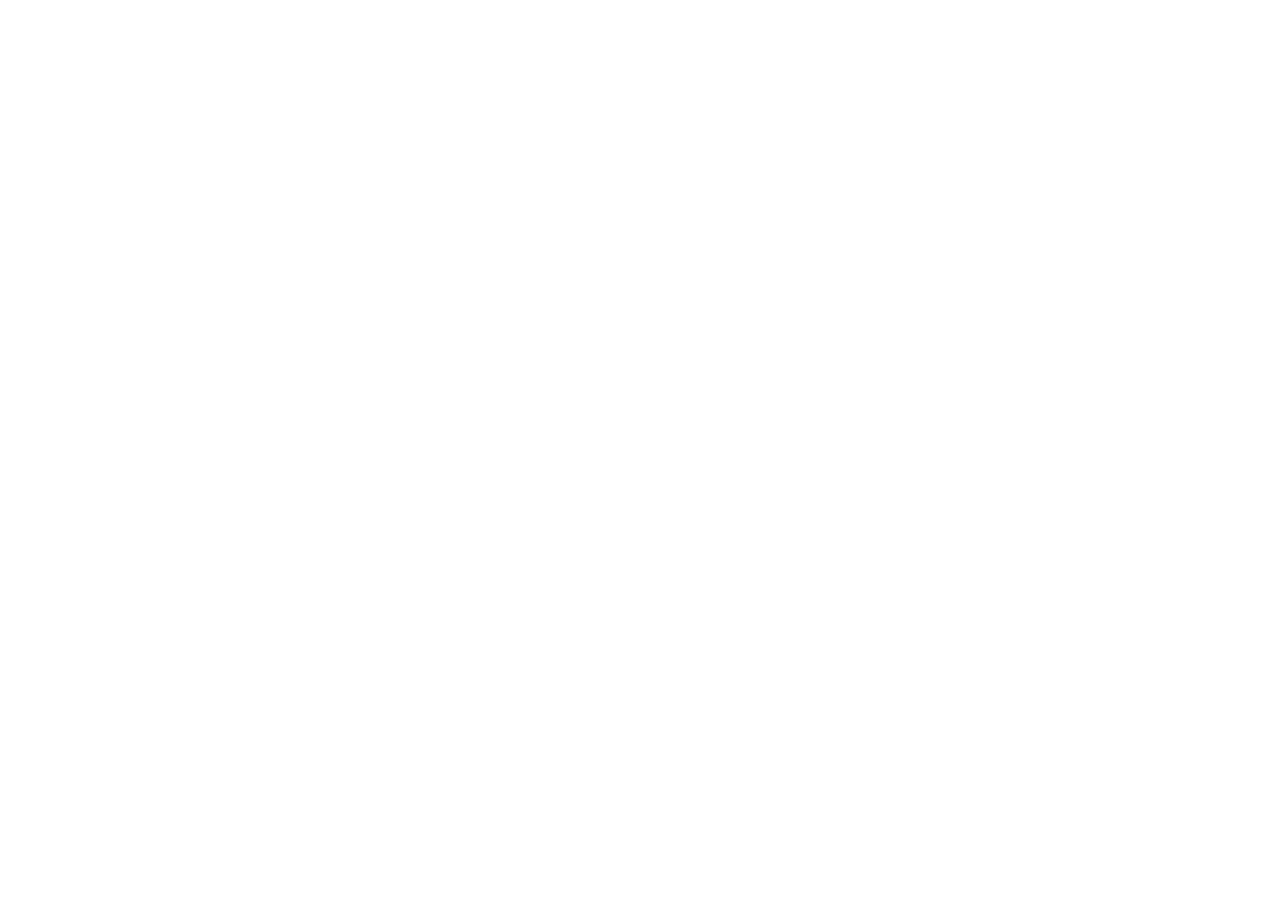
==== index.html @ 9e4595b1 "init commit" ====
<!DOCTYPE html>
<html lang="en">
<head>
    <meta charset="UTF-8">
    <meta name="viewport" content="width=device-width, initial-scale=1.0">
    <link rel="stylesheet" href="styles.css">
    <title>TOP Landing Page</title>
</head>
<body>
</body>
</html>
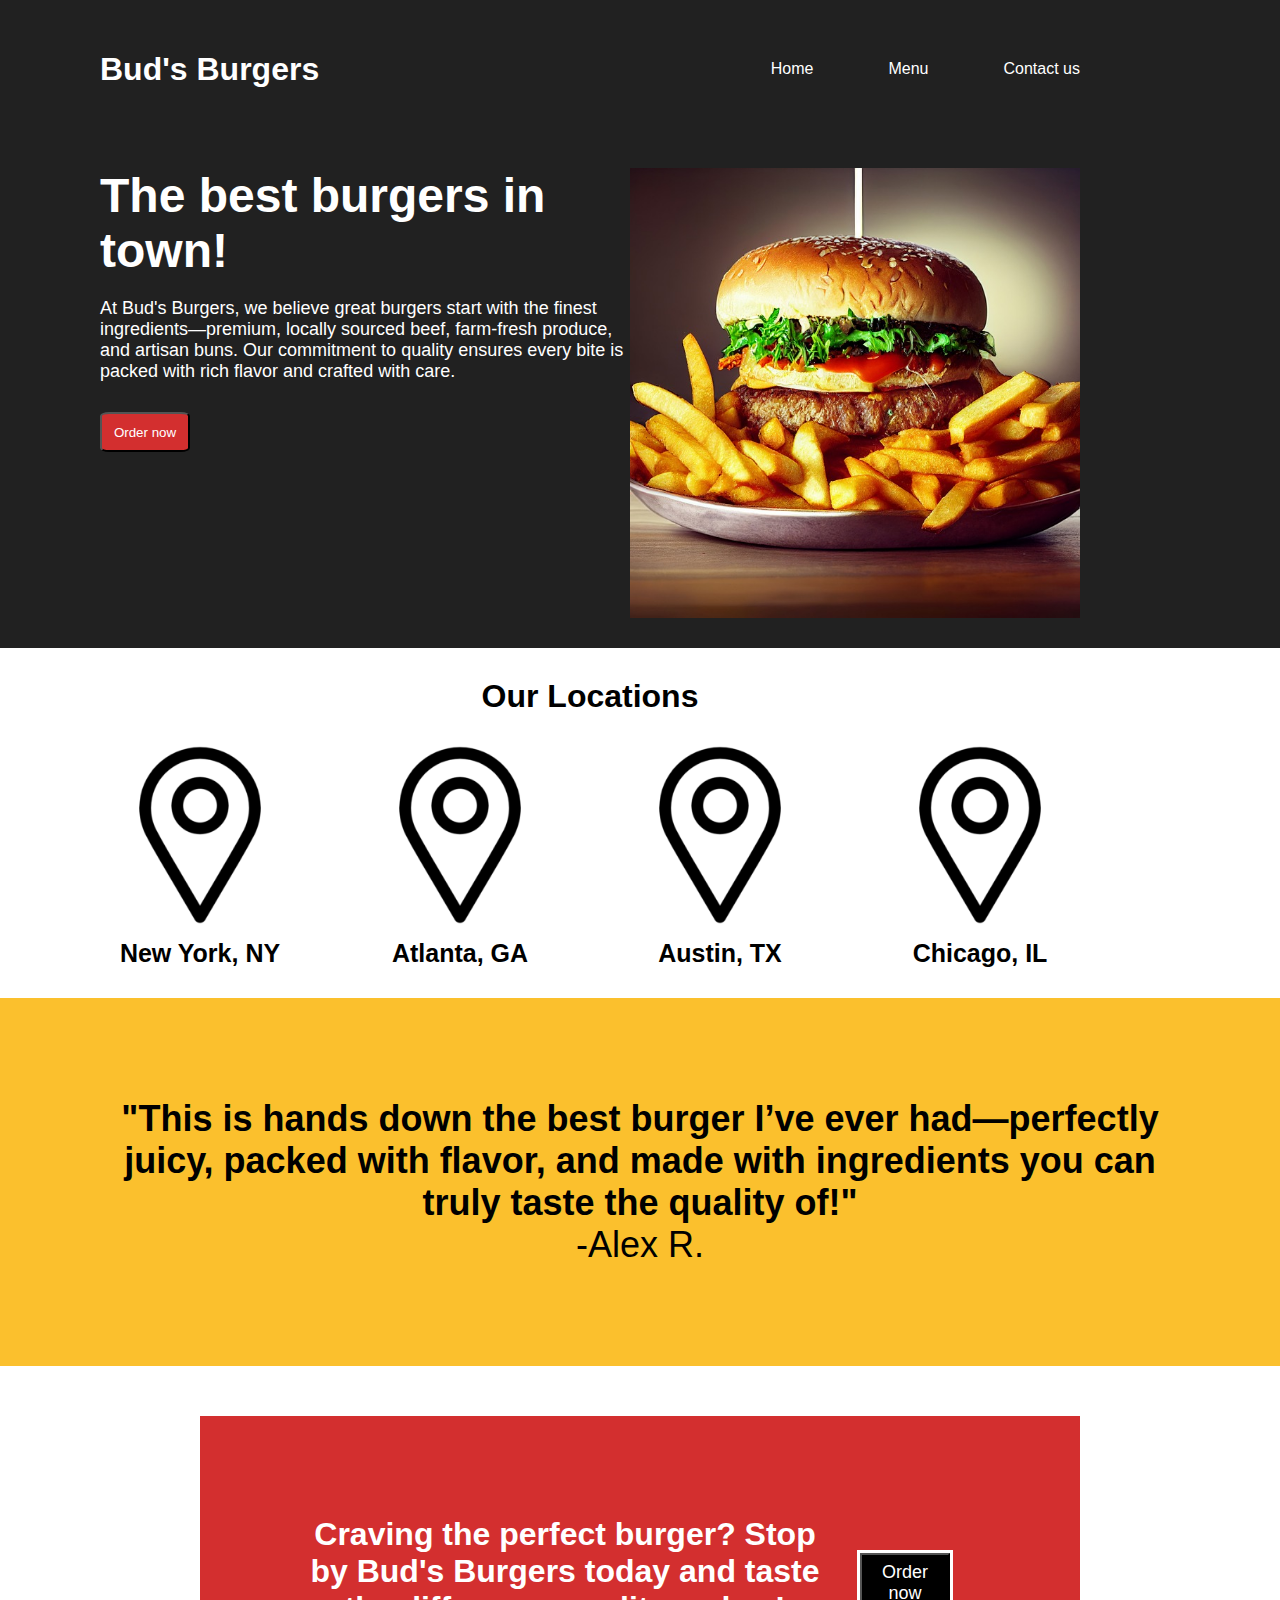
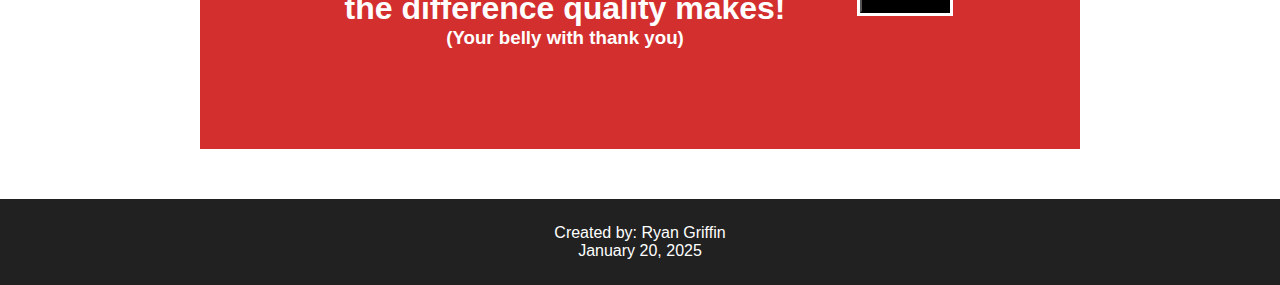
==== commit 6a36cc5f: "Finished assignment" ====
--- a/index.html
+++ b/index.html
@@ -6,6 +6,77 @@
     <link rel="stylesheet" href="styles.css">
     <title>TOP Landing Page</title>
 </head>
+
 <body>
-</body>
-</html>+
+    <header class="header">
+        <h1>Bud's Burgers</h1>
+        <nav class="header_nav_list">
+            <ul>
+                <li><a href="index.html">Home</a></li>
+                <li><a href="pages/menu.html">Menu</a></li>
+                <li><a href="pages/contact_us.html">Contact us</a></li>
+            </ul>
+        </nav>
+    </header>
+
+    <div class="hero_section">
+        <div class="hero_text">
+            <h1>The best burgers in town!</h1>
+            <p>
+                At Bud's Burgers, we believe great burgers start with the finest ingredients—premium,
+                locally sourced beef, farm-fresh produce, and artisan buns. Our commitment to quality
+                ensures every bite is packed with rich flavor and crafted with care.
+            </p>
+            <button>Order now</button>
+        </div>
+        <img class="hero_img" src="images/hero_image.jpg" alt="hero_image">
+    </div>
+
+    <div class="info_section">
+        <h1>Our Locations</h1>
+        <div class="info">
+            <div class="info_block">
+                <img src="images/location.png" alt="">
+                <p>New York, NY</p>
+            </div>
+            <div class="info_block">
+                <img src="images/location.png" alt="">
+                <p>Atlanta, GA</p>
+            </div>
+            <div class="info_block">
+                <img src="images/location.png" alt="">
+                <p>Austin, TX</p>
+            </div>
+            <div class="info_block">
+                <img src="images/location.png" alt="">
+                <p>Chicago, IL</p>
+            </div>
+        </div>
+    </div>
+
+
+    <div class = "quote_section">
+        <h3>
+            "This is hands down the best burger I’ve ever had—perfectly juicy, 
+            packed with flavor, and made with ingredients you can truly taste
+             the quality of!"</h3>
+        <p> -Alex R.</p>
+    </div>
+    
+    <div class="cta_section">
+        <div class="cta_text">
+            <h1>Craving the perfect burger? Stop by Bud's Burgers today and taste the difference quality makes!</h1>
+            <h3>(Your belly with thank you)</h3>
+        </div>
+        <div class="cta_button">
+            <button>Order now</button>
+        </div>
+    </div>
+
+    <footer class="footer">
+        <p>Created by: Ryan Griffin</p>
+        <p>January 20, 2025</p>
+    </footer>
+
+</body>--- a/styles.css
+++ b/styles.css
@@ -0,0 +1,145 @@
+* {
+    font-family: 'Roboto', sans-serif;
+    margin: 0px;
+}
+
+.header {
+    display: flex;
+    flex-direction: row;
+    background-color: #212121;
+    color: white;
+    align-items: center;
+    padding: 30px 0px 30px 100px;
+    justify-content: space-between;
+}
+
+.header_nav_list {
+    padding: 30px 200px 30px 100px;
+}
+
+.header_nav_list ul {
+    list-style: none;
+    display: flex;
+    gap: 75px;
+}
+
+.header_nav_list a {
+    color: white;
+    text-decoration: none;
+}
+
+.hero_section {
+    background-color: #212121;
+    display: flex;
+    flex-direction: row;
+    justify-content: space-between;
+    padding: 30px 200px 30px 100px;
+}
+
+.hero_section h1 {
+    font-size: 48px;
+    font-weight: 900px;
+    color: white;
+}
+
+.hero_section p {
+    font-size: 18px;
+    font-weight: 900px;
+    color: white;
+}
+
+.hero_section button {
+    background-color: #D32F2F;
+    color: white;
+    height: 40px;
+    width: 90px;
+    margin-top: 10px;
+    border-radius: 10%;
+}
+
+.hero_section img {
+    height: 450px;
+    width: 450;
+}
+
+.hero_text p {
+    padding: 20px 0px 20px 0px;
+}
+
+.info_section {
+    display: flex;
+    flex-direction: column;
+    text-align: center;
+    margin: 30px 200px 30px 100px;
+}
+
+.info_section h1 {
+    padding: 0px 0px 20px 0px
+}
+
+.info {
+    display: flex;
+    flex-direction: row;
+    justify-content: space-between;
+    gap: 10px;
+}
+
+.info_block img {
+    height: 200px;
+    border-radius: 5%;
+}
+
+.info_block p {
+    font-size: 25px;
+    font-weight: 600;
+}
+
+.quote_section {
+    display: flex;
+    flex-direction: column;
+    background-color: #FBC02D;
+    text-align: center;
+    padding: 100px;
+}
+
+.quote_section h3,
+.quote_section p {
+    font-size: 36px;
+}
+
+.cta_section {
+    display: flex;
+    flex-direction: row;
+    background-color: #D32F2F;
+    padding: 100px;
+    margin: 50px 200px 50px 200px;
+    align-items: center;
+    justify-content: center;
+}
+
+.cta_text {
+    display: flex;
+    flex-direction: column;
+    text-align: center;
+    color: white;
+}
+
+.cta_button {
+    padding: 30px;
+}
+
+.cta_button button {
+    height: 60px;
+    width: 90px;
+    font-size: 18px;
+    background-color: black;
+    color: white;
+    outline: 3px solid white;
+}
+
+.footer {
+    background-color: #212121;
+    color: white;
+    padding: 25px;
+    text-align: center;
+}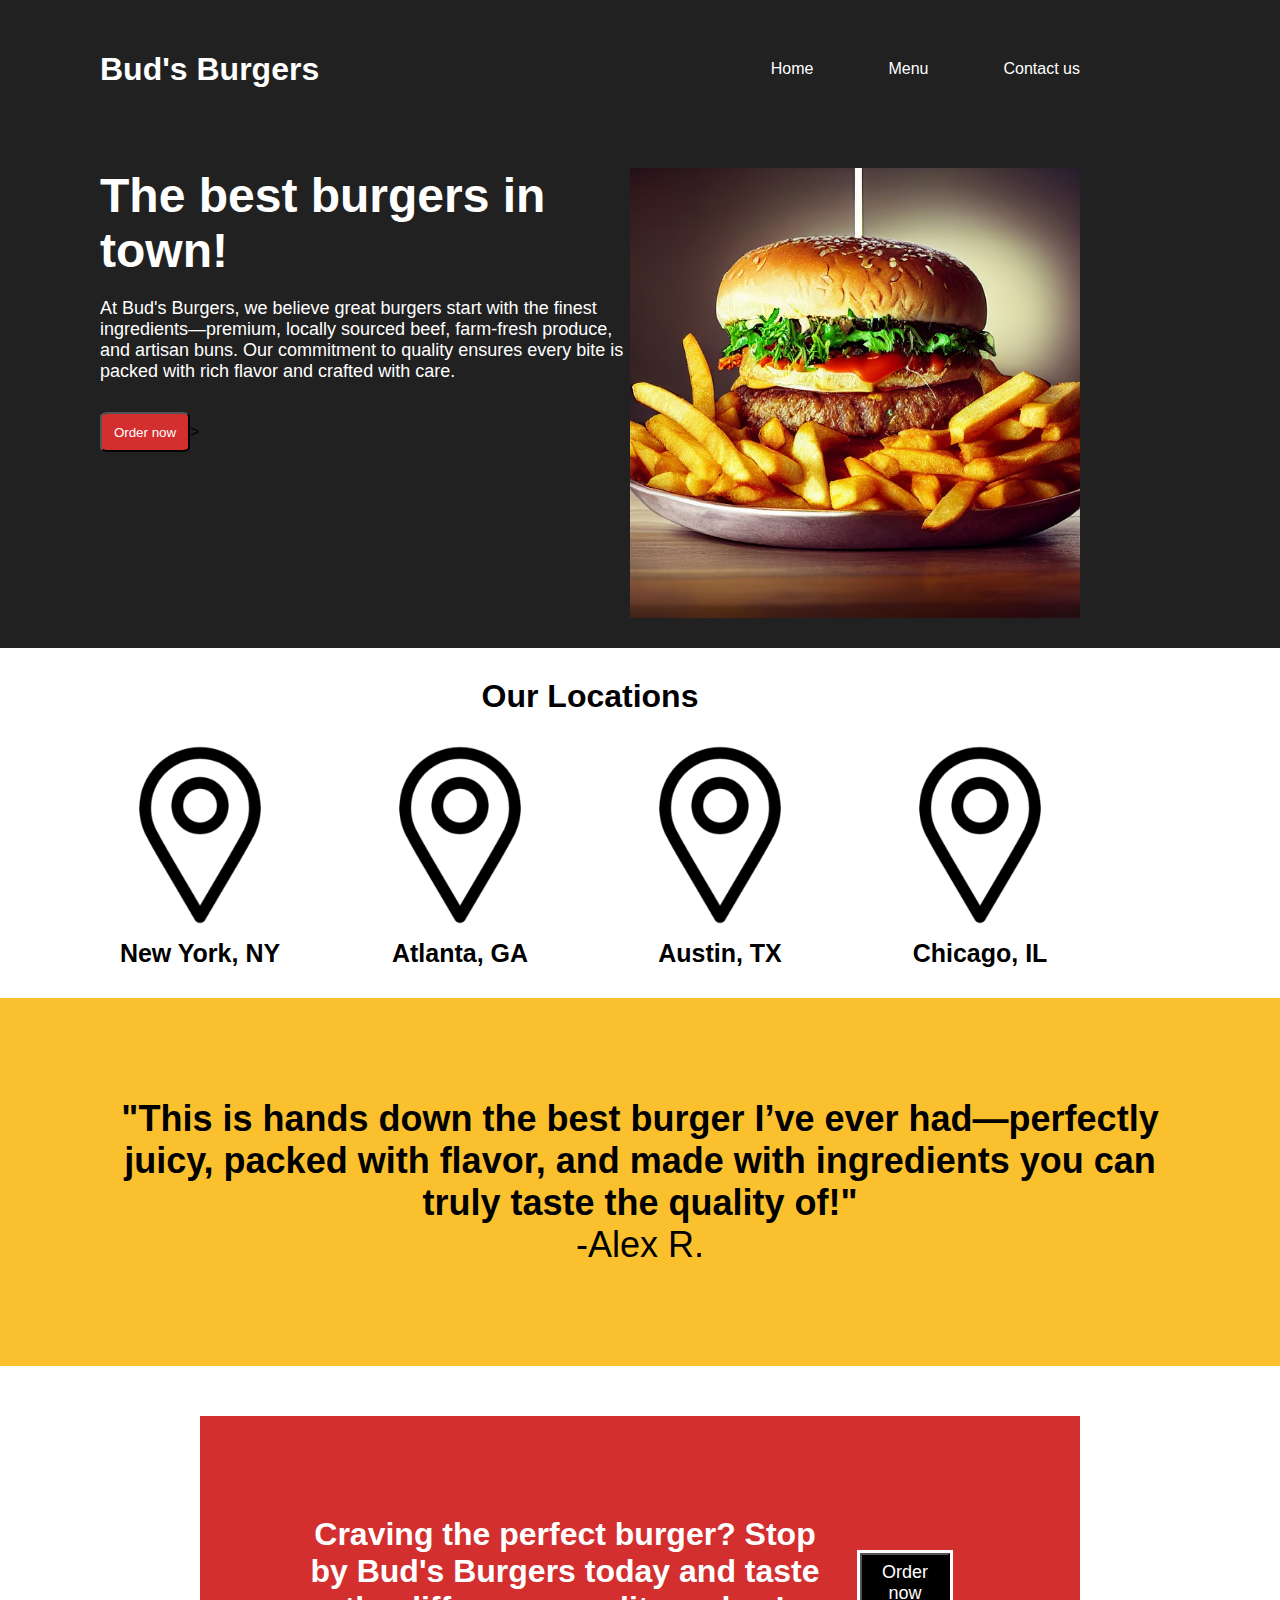
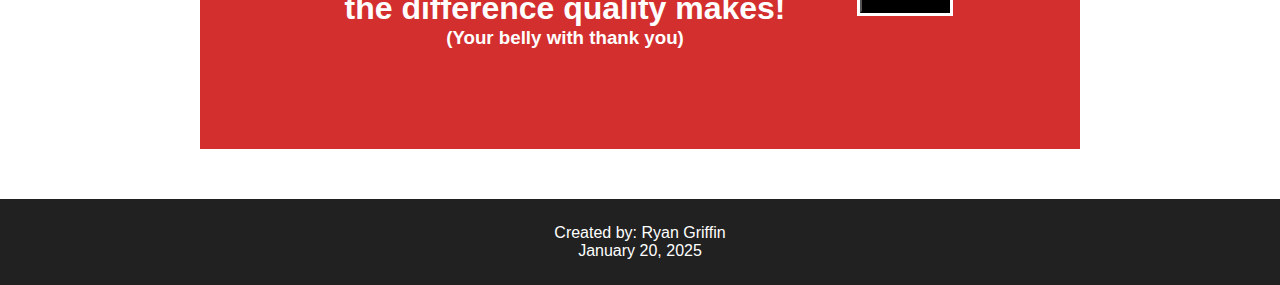
==== commit a40afd98: "linking buttons" ====
--- a/index.html
+++ b/index.html
@@ -28,7 +28,7 @@
                 locally sourced beef, farm-fresh produce, and artisan buns. Our commitment to quality
                 ensures every bite is packed with rich flavor and crafted with care.
             </p>
-            <button>Order now</button>
+            <a href="pages/menu.html"><button>Order now</button></a>>
         </div>
         <img class="hero_img" src="images/hero_image.jpg" alt="hero_image">
     </div>
@@ -70,7 +70,7 @@
             <h3>(Your belly with thank you)</h3>
         </div>
         <div class="cta_button">
-            <button>Order now</button>
+            <a href="pages/menu.html"><button>Order now</button></a>
         </div>
     </div>
 
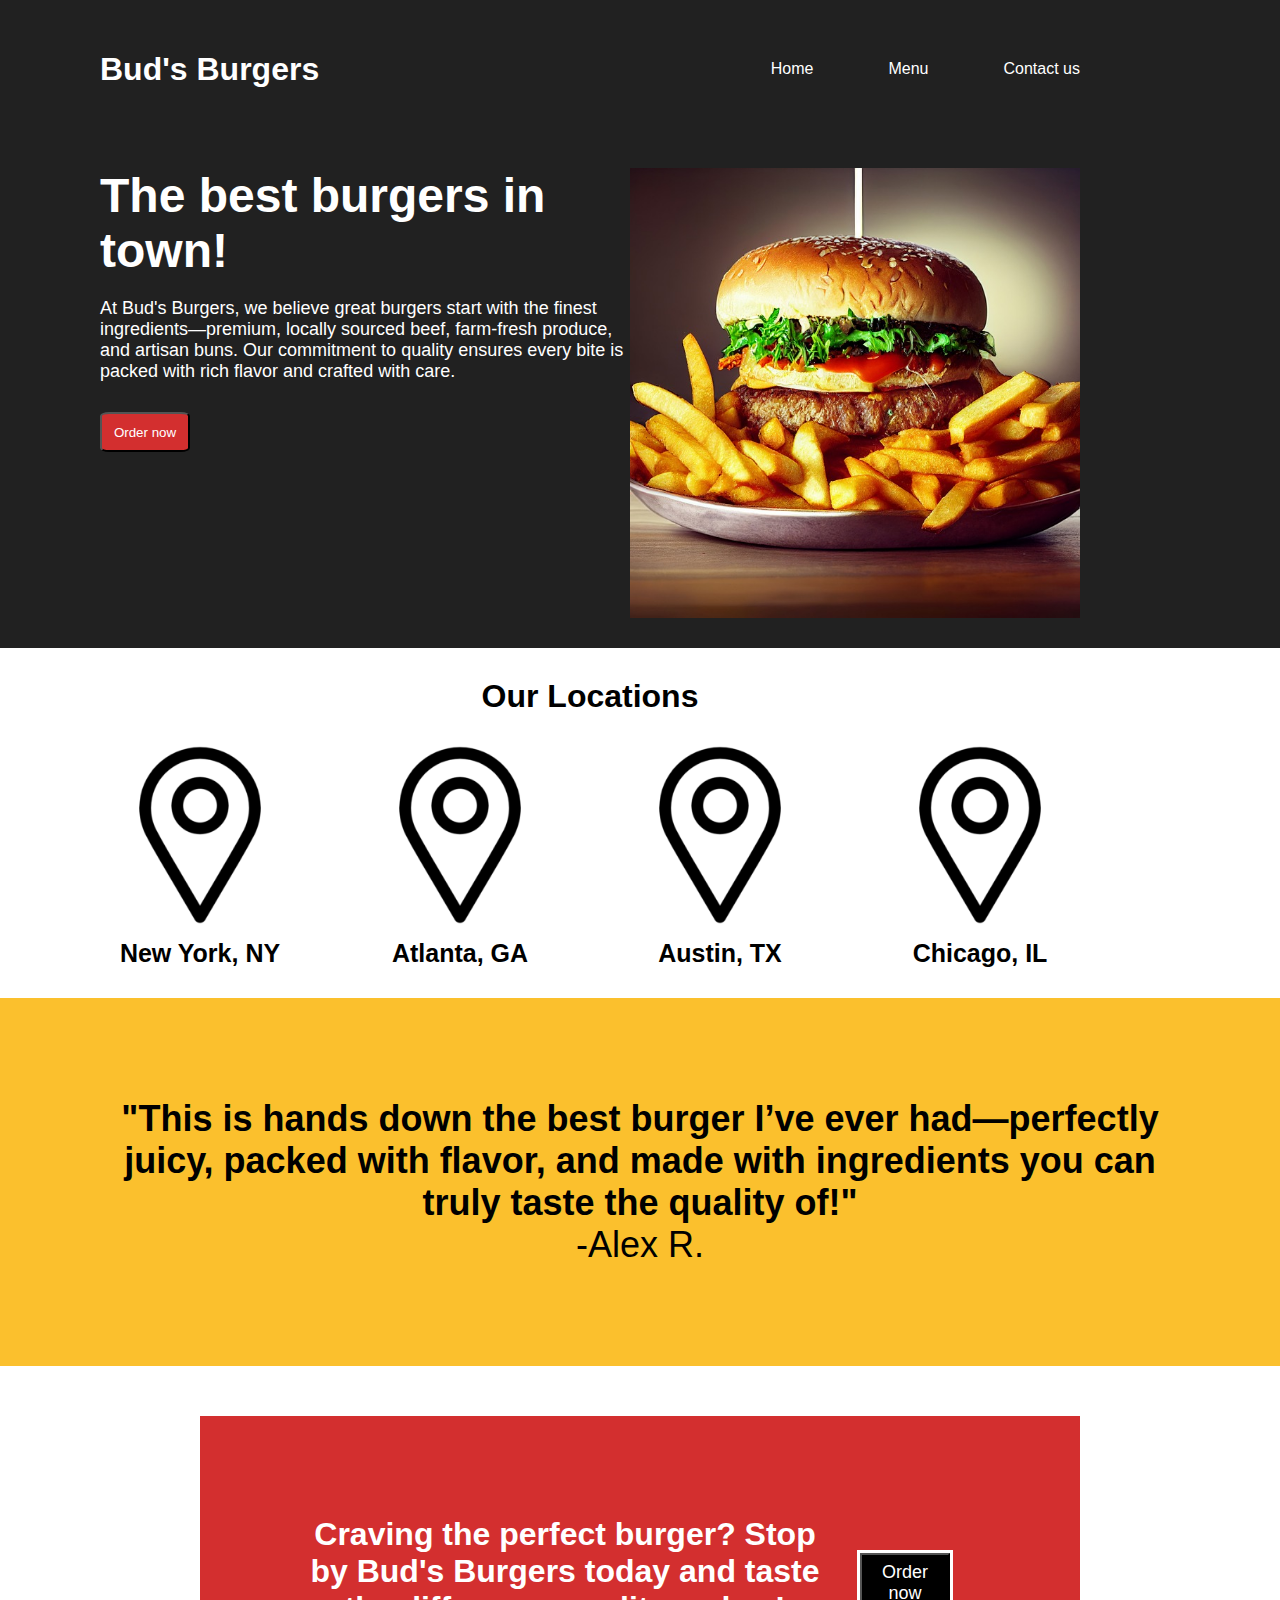
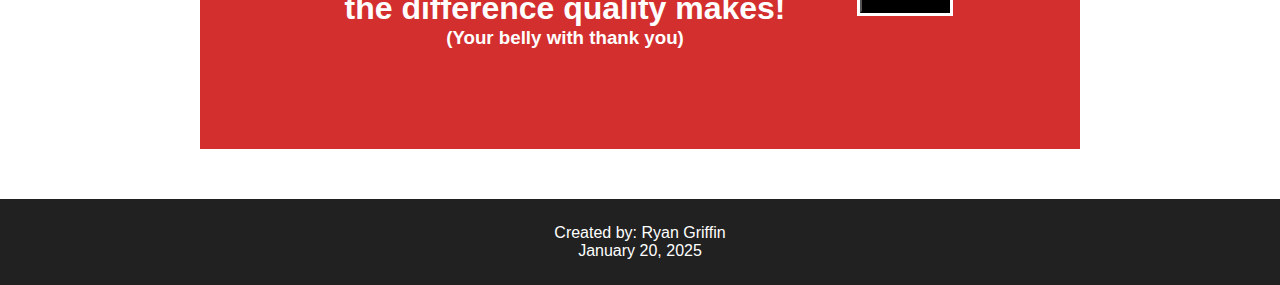
==== commit d4610040: "fixed typo" ====
--- a/index.html
+++ b/index.html
@@ -28,7 +28,7 @@
                 locally sourced beef, farm-fresh produce, and artisan buns. Our commitment to quality
                 ensures every bite is packed with rich flavor and crafted with care.
             </p>
-            <a href="pages/menu.html"><button>Order now</button></a>>
+            <a href="pages/menu.html"><button>Order now</button></a>
         </div>
         <img class="hero_img" src="images/hero_image.jpg" alt="hero_image">
     </div>
